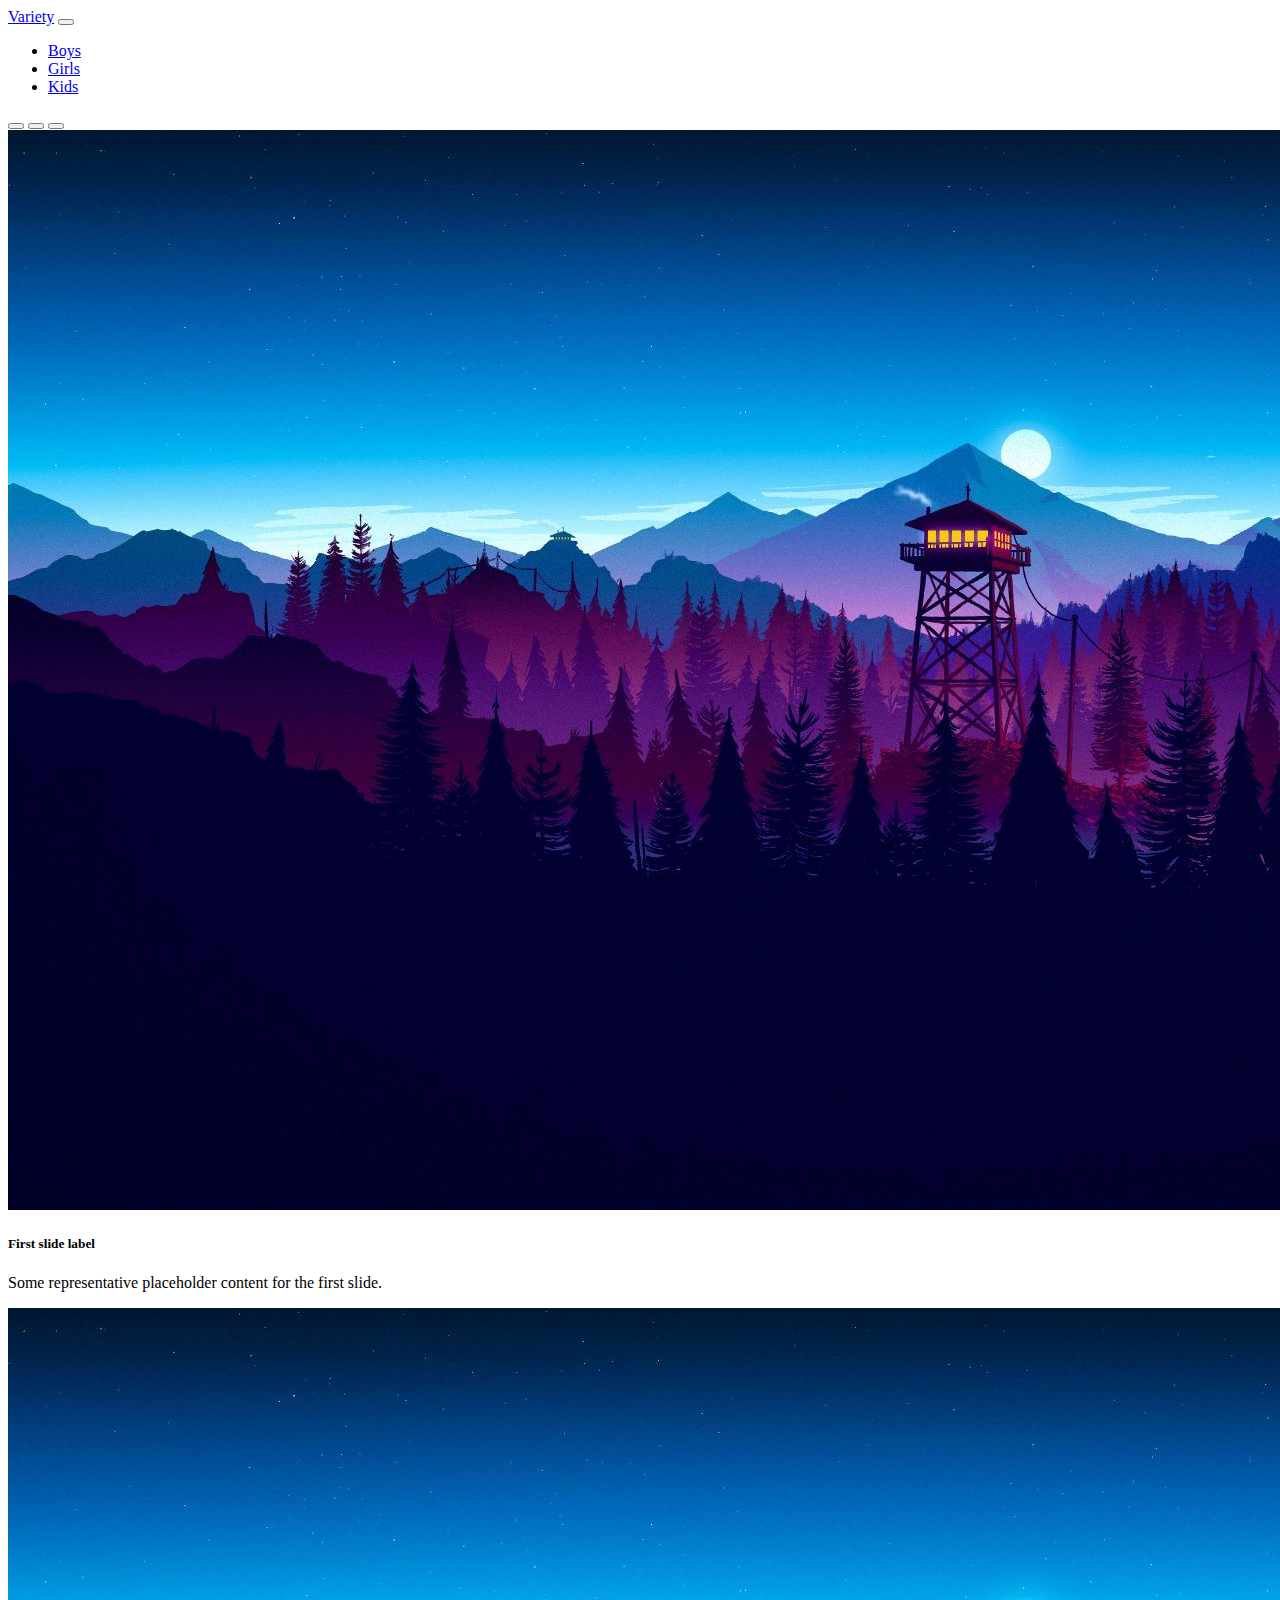
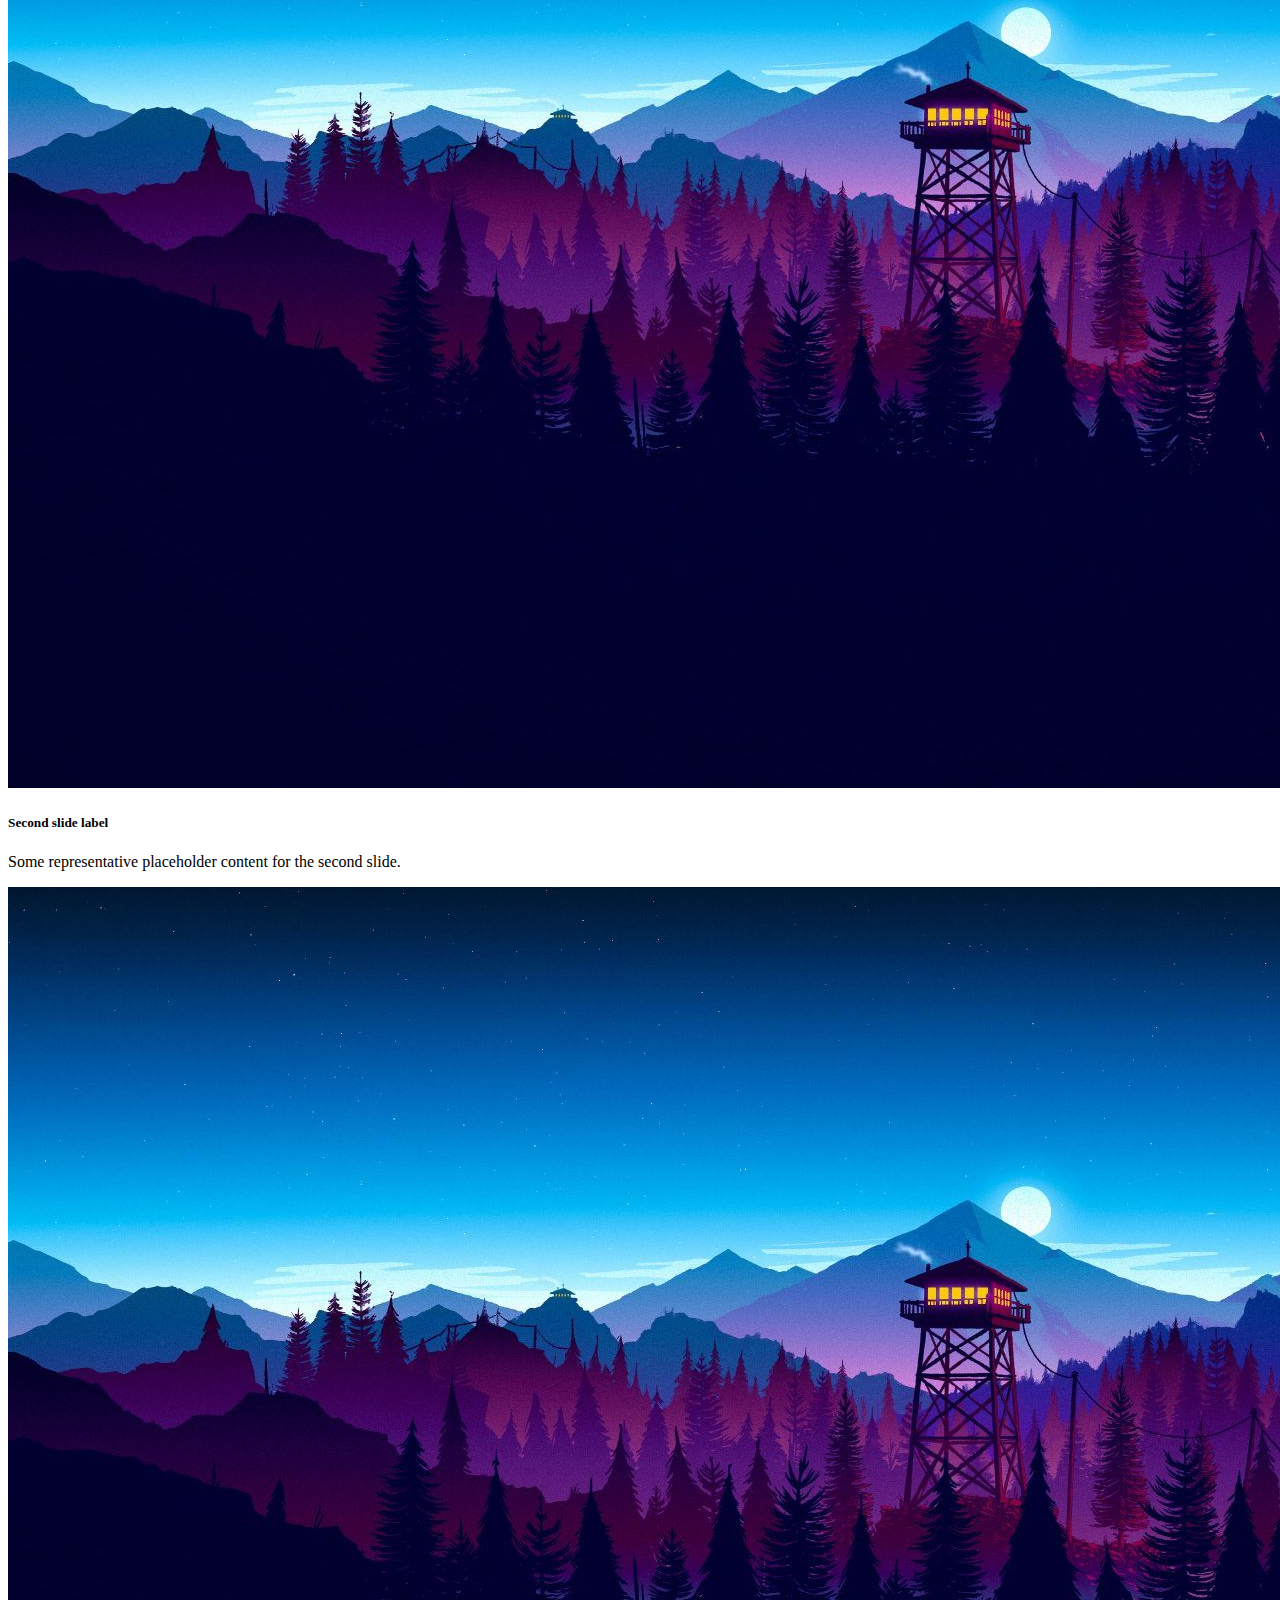
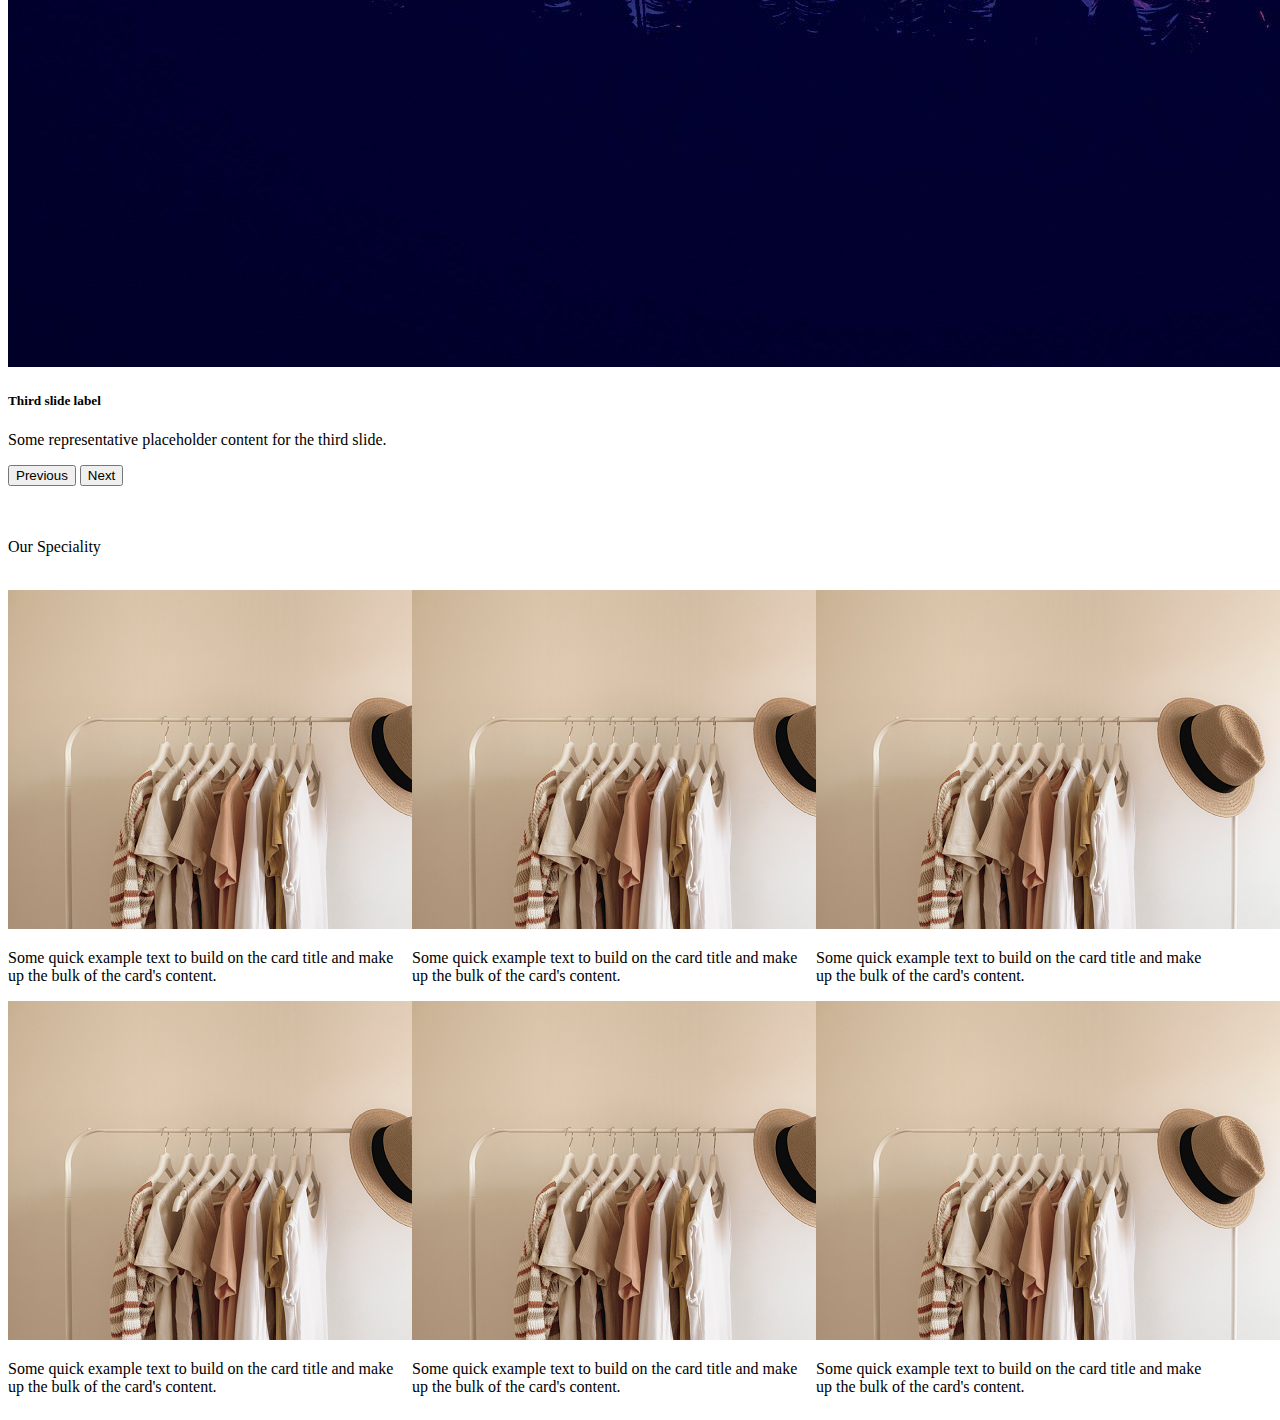
==== index.html @ b8c8141a "first commit" ====
<!doctype html>
<html lang="en">
  <head>
    <!-- Required meta tags -->
    <meta charset="utf-8">
    <meta name="viewport" content="width=device-width, initial-scale=1">

    <!-- Bootstrap CSS -->
    <link href="https://cdn.jsdelivr.net/npm/bootstrap@5.0.2/dist/css/bootstrap.min.css" rel="stylesheet" integrity="sha384-EVSTQN3/azprG1Anm3QDgpJLIm9Nao0Yz1ztcQTwFspd3yD65VohhpuuCOmLASjC" crossorigin="anonymous">
    <link rel="stylesheet" href="./css/style.css">
    <title>Hello, world!</title>
  </head>
  <body>

    <nav class="navbar navbar-expand-lg navbar-light bg-light">
        <div class="container-fluid">
          <a class="navbar-brand" href="#">Variety</a>
          <button class="navbar-toggler" type="button" data-bs-toggle="collapse" data-bs-target="#navbarSupportedContent" aria-controls="navbarSupportedContent" aria-expanded="false" aria-label="Toggle navigation">
            <span class="navbar-toggler-icon"></span>
          </button>
          <div class="collapse navbar-collapse float-right" id="navbarSupportedContent">
            <ul class="navbar-nav me-auto mb-2 mb-lg-0">
              <li class="nav-item">
                <a class="nav-link active" aria-current="page" href="#">Boys</a>
              </li>
              <li class="nav-item">
                <a class="nav-link active" aria-current="page" href="#">Girls</a>
              </li>
              <li class="nav-item">
                <a class="nav-link active" aria-current="page" href="#">Kids</a>
              </li>
            </ul>
          </div>
        </div>
      </nav>

    <div id="carouselExampleCaptions" class="carousel slide" data-bs-ride="carousel">
        <div class="carousel-indicators">
          <button type="button" data-bs-target="#carouselExampleCaptions" data-bs-slide-to="0" class="active" aria-current="true" aria-label="Slide 1"></button>
          <button type="button" data-bs-target="#carouselExampleCaptions" data-bs-slide-to="1" aria-label="Slide 2"></button>
          <button type="button" data-bs-target="#carouselExampleCaptions" data-bs-slide-to="2" aria-label="Slide 3"></button>
        </div>
        <div class="carousel-inner">
          <div class="carousel-item active">
            <img src="./images/Slide 1.jpg" class="d-block w-100" alt="...">
            <div class="carousel-caption d-none d-md-block">
              <h5>First slide label</h5>
              <p>Some representative placeholder content for the first slide.</p>
            </div>
          </div>
          <div class="carousel-item">
            <img src="./images/Slide 1.jpg" class="d-block w-100" alt="...">
            <div class="carousel-caption d-none d-md-block">
              <h5>Second slide label</h5>
              <p>Some representative placeholder content for the second slide.</p>
            </div>
          </div>
          <div class="carousel-item">
            <img src="./images/Slide 1.jpg" class="d-block w-100" alt="...">
            <div class="carousel-caption d-none d-md-block">
              <h5>Third slide label</h5>
              <p>Some representative placeholder content for the third slide.</p>
            </div>
          </div>
        </div>
        <button class="carousel-control-prev" type="button" data-bs-target="#carouselExampleCaptions" data-bs-slide="prev">
          <span class="carousel-control-prev-icon" aria-hidden="true"></span>
          <span class="visually-hidden">Previous</span>
        </button>
        <button class="carousel-control-next" type="button" data-bs-target="#carouselExampleCaptions" data-bs-slide="next">
          <span class="carousel-control-next-icon" aria-hidden="true"></span>
          <span class="visually-hidden">Next</span>
        </button>
      </div>

      <br><br>

      <div class="container">
        <p class="h1 text-center">Our Speciality</p> 
        <br>
        <div class="speciality">
            <div class="card" style="width: 25rem;">
                <img src="./images/clothes.jpg" class="card-img-top" alt="...">
                <div class="card-body">
                    <p class="card-text">Some quick example text to build on the card title and make up the bulk of the card's content.</p>
                </div>
            </div>

            <div class="card" style="width: 25rem;">
                <img src="./images/clothes.jpg" class="card-img-top" alt="...">
                <div class="card-body">
                    <p class="card-text">Some quick example text to build on the card title and make up the bulk of the card's content.</p>
                </div>
            </div>

            <div class="card" style="width: 25rem;">
                <img src="./images/clothes.jpg" class="card-img-top" alt="...">
                <div class="card-body">
                    <p class="card-text">Some quick example text to build on the card title and make up the bulk of the card's content.</p>
                </div>
            </div>

            <div class="card" style="width: 25rem;">
                <img src="./images/clothes.jpg" class="card-img-top" alt="...">
                <div class="card-body">
                    <p class="card-text">Some quick example text to build on the card title and make up the bulk of the card's content.</p>
                </div>
            </div>

            <div class="card" style="width: 25rem;">
                <img src="./images/clothes.jpg" class="card-img-top" alt="...">
                <div class="card-body">
                    <p class="card-text">Some quick example text to build on the card title and make up the bulk of the card's content.</p>
                </div>
            </div>

            <div class="card" style="width: 25rem;">
                <img src="./images/clothes.jpg" class="card-img-top" alt="...">
                <div class="card-body">
                    <p class="card-text">Some quick example text to build on the card title and make up the bulk of the card's content.</p>
                </div>
            </div>
        </div>
      </div> 

    <!-- Optional JavaScript; choose one of the two! -->

    <!-- Option 1: Bootstrap Bundle with Popper -->
    <script src="https://cdn.jsdelivr.net/npm/bootstrap@5.0.2/dist/js/bootstrap.bundle.min.js" integrity="sha384-MrcW6ZMFYlzcLA8Nl+NtUVF0sA7MsXsP1UyJoMp4YLEuNSfAP+JcXn/tWtIaxVXM" crossorigin="anonymous"></script>

    <!-- Option 2: Separate Popper and Bootstrap JS -->
    <!--
    <script src="https://cdn.jsdelivr.net/npm/@popperjs/core@2.9.2/dist/umd/popper.min.js" integrity="sha384-IQsoLXl5PILFhosVNubq5LC7Qb9DXgDA9i+tQ8Zj3iwWAwPtgFTxbJ8NT4GN1R8p" crossorigin="anonymous"></script>
    <script src="https://cdn.jsdelivr.net/npm/bootstrap@5.0.2/dist/js/bootstrap.min.js" integrity="sha384-cVKIPhGWiC2Al4u+LWgxfKTRIcfu0JTxR+EQDz/bgldoEyl4H0zUF0QKbrJ0EcQF" crossorigin="anonymous"></script>
    -->
  </body>
</html>
---- css/style.css ----
.card{
    display: inline-block;
}
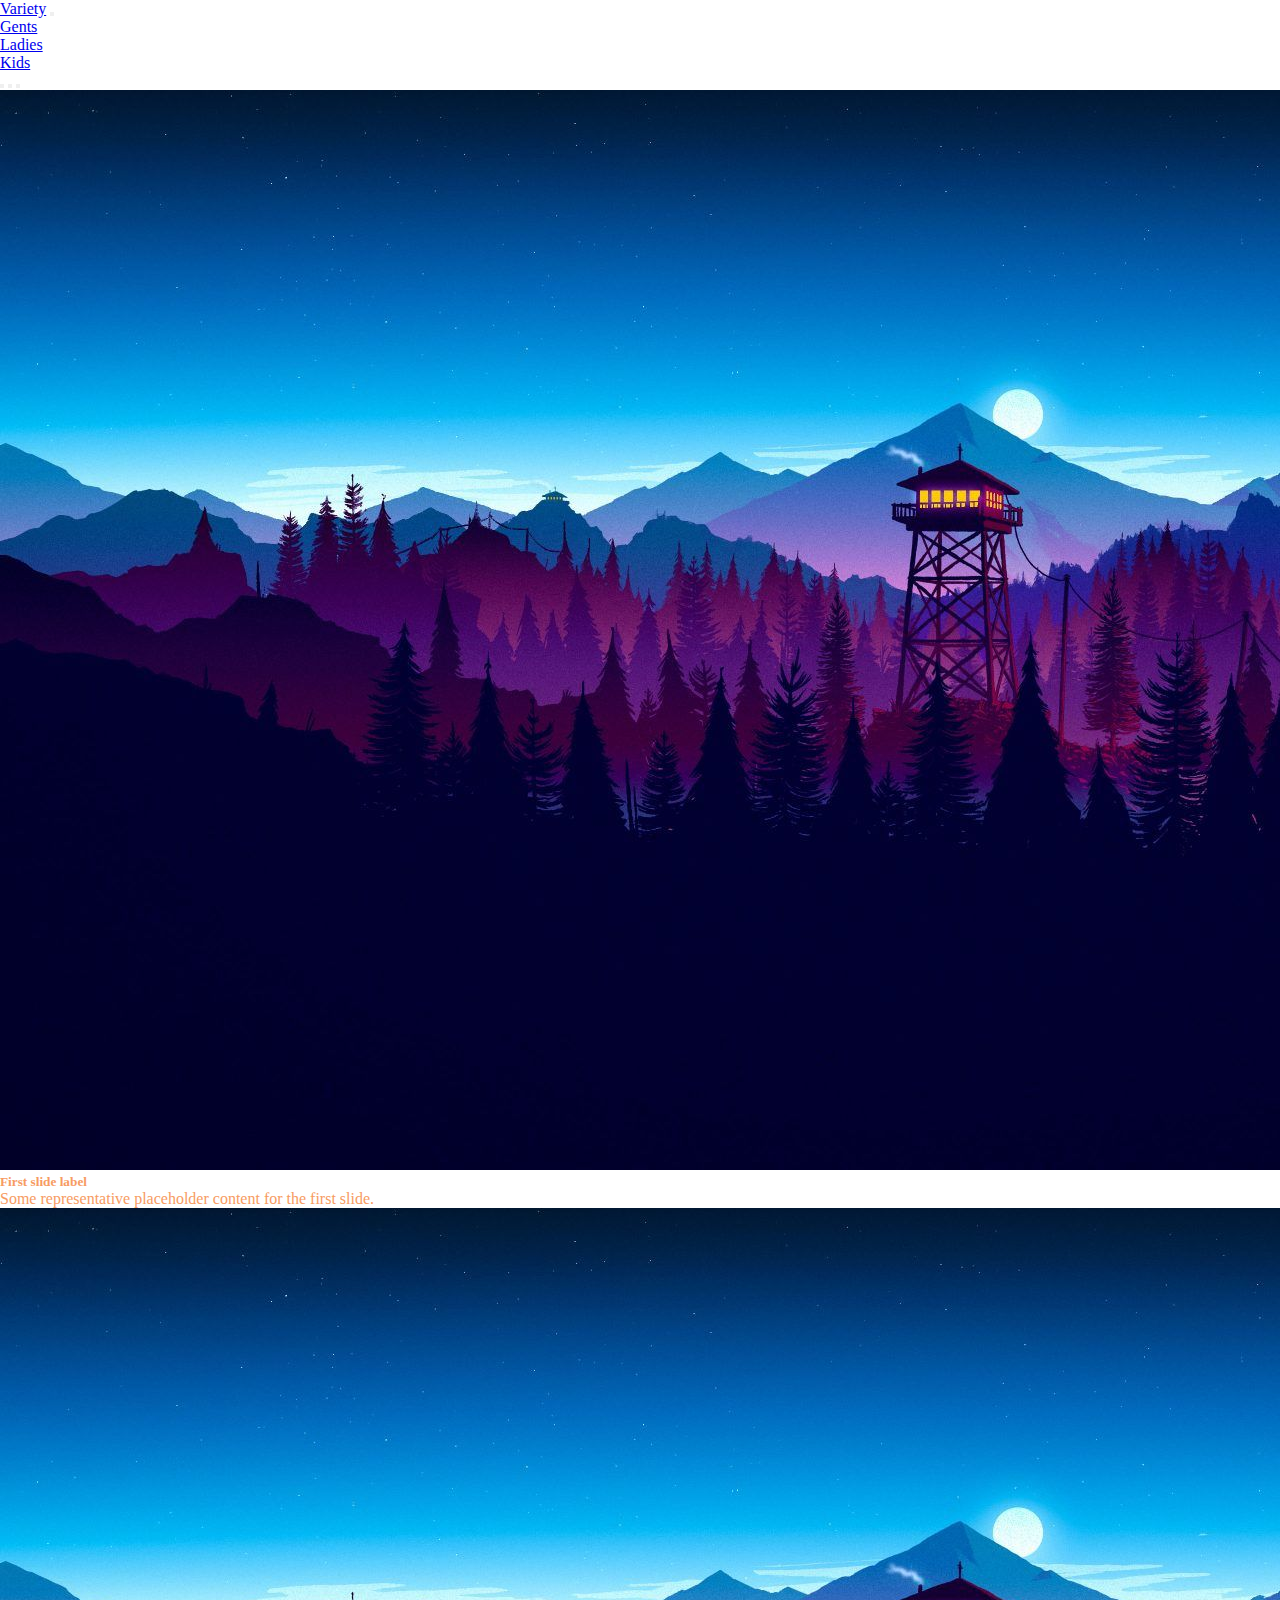
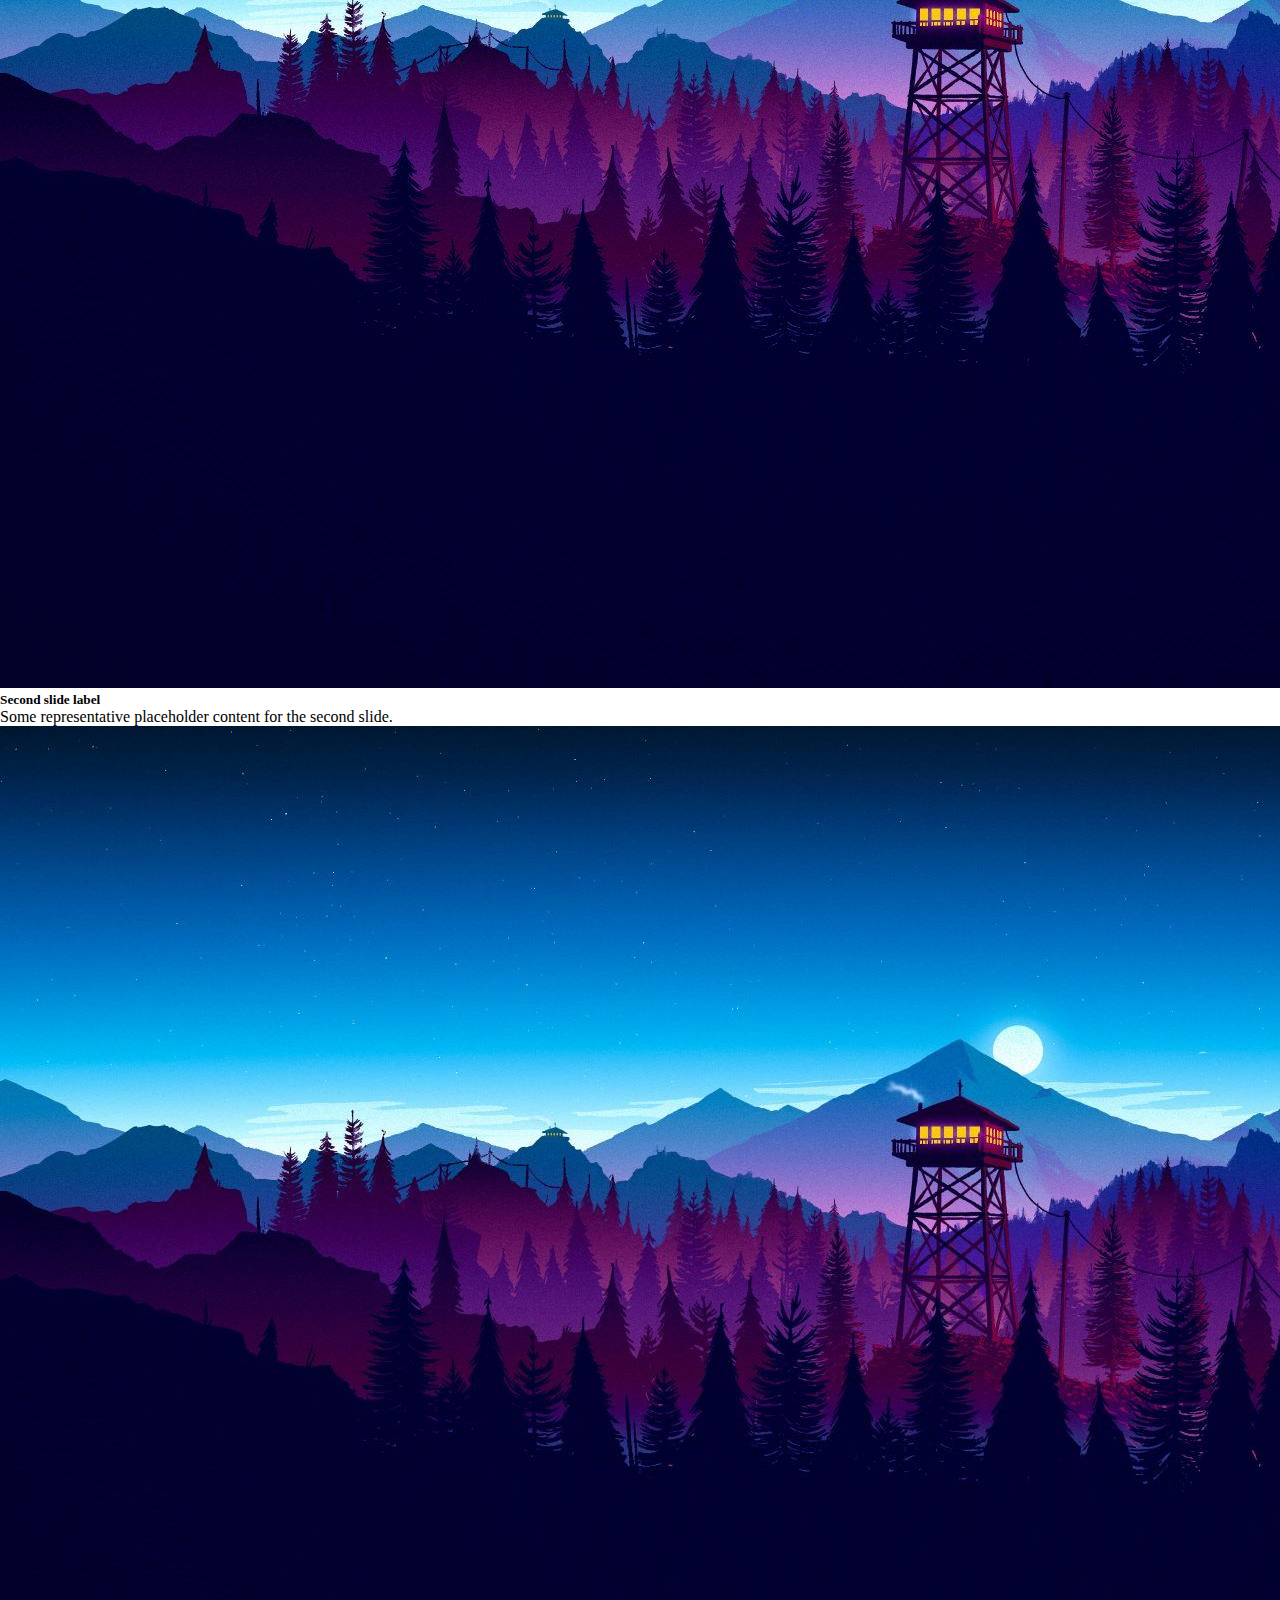
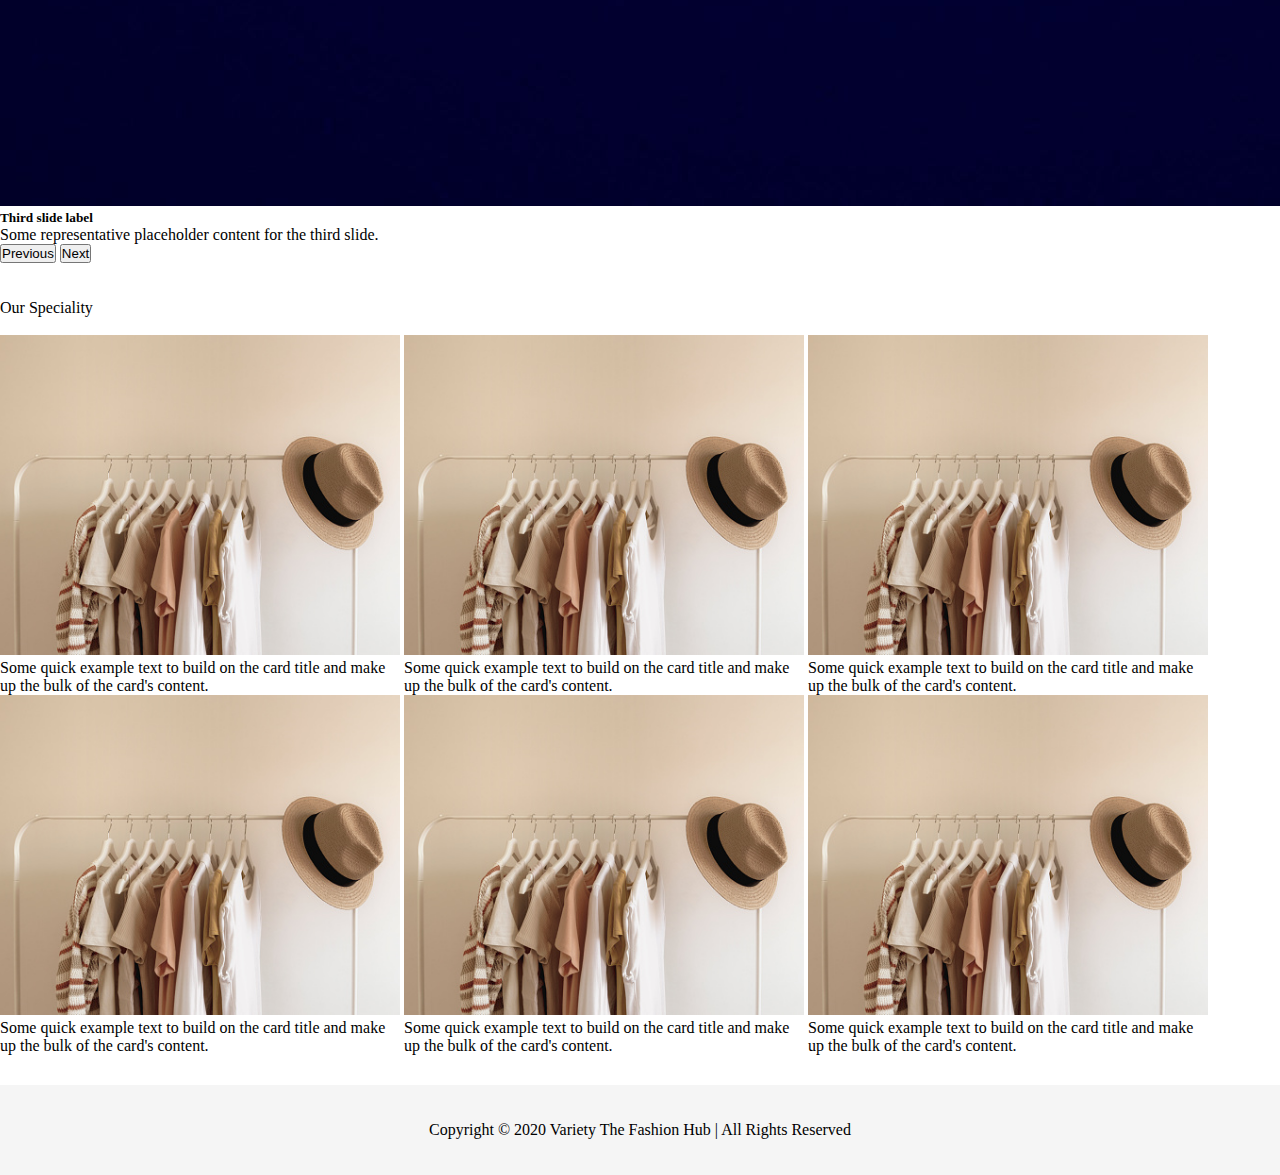
==== commit be5c2ab6: "gents section edit" ====
--- a/index.html
+++ b/index.html
@@ -8,10 +8,14 @@
     <!-- Bootstrap CSS -->
     <link href="https://cdn.jsdelivr.net/npm/bootstrap@5.0.2/dist/css/bootstrap.min.css" rel="stylesheet" integrity="sha384-EVSTQN3/azprG1Anm3QDgpJLIm9Nao0Yz1ztcQTwFspd3yD65VohhpuuCOmLASjC" crossorigin="anonymous">
     <link rel="stylesheet" href="./css/style.css">
-    <title>Hello, world!</title>
+
+    
+    <script src="https://code.jquery.com/jquery-3.3.1.min.js"></script>
+    <title>Variety</title>
   </head>
   <body>
 
+  <!-- Navigation Bar -->
     <nav class="navbar navbar-expand-lg navbar-light bg-light">
         <div class="container-fluid">
           <a class="navbar-brand" href="#">Variety</a>
@@ -21,19 +25,20 @@
           <div class="collapse navbar-collapse float-right" id="navbarSupportedContent">
             <ul class="navbar-nav me-auto mb-2 mb-lg-0">
               <li class="nav-item">
-                <a class="nav-link active" aria-current="page" href="#">Boys</a>
+                <a class="nav-link" aria-current="page" href="./src/gents.html">Gents</a>
               </li>
               <li class="nav-item">
-                <a class="nav-link active" aria-current="page" href="#">Girls</a>
+                <a class="nav-link" aria-current="page" href="#">Ladies</a>
               </li>
               <li class="nav-item">
-                <a class="nav-link active" aria-current="page" href="#">Kids</a>
+                <a class="nav-link" aria-current="page" href="#">Kids</a>
               </li>
             </ul>
           </div>
         </div>
       </nav>
 
+    <!-- Carousel -->
     <div id="carouselExampleCaptions" class="carousel slide" data-bs-ride="carousel">
         <div class="carousel-indicators">
           <button type="button" data-bs-target="#carouselExampleCaptions" data-bs-slide-to="0" class="active" aria-current="true" aria-label="Slide 1"></button>
@@ -75,6 +80,7 @@
 
       <br><br>
 
+      <!-- Our Speciality section -->
       <div class="container">
         <p class="h1 text-center">Our Speciality</p> 
         <br>
@@ -123,6 +129,13 @@
         </div>
       </div> 
 
+    <!-- Copyrights section -->
+      <div class="container-fluid">
+        <div class="copyrights align-middle">
+          Copyright © 2020 Variety The Fashion Hub | All Rights Reserved
+        </div>
+      </div>
+
     <!-- Optional JavaScript; choose one of the two! -->
 
     <!-- Option 1: Bootstrap Bundle with Popper -->
--- a/css/style.css
+++ b/css/style.css
@@ -1,3 +1,56 @@
+*{
+    margin: 0px;
+    padding: 0px;
+}
+
 .card{
     display: inline-block;
-}+}
+
+.copyrights{
+    display: flex;
+    align-items: center;
+    justify-content: center;
+    margin-top: 30px;
+    height: 10vh;
+    background-color: rgb(245, 245, 245);
+}
+
+.active{
+    color: rgb(247, 155, 98);
+}
+
+.gents-wear{
+    display: flex;
+    flex-direction: column;
+    justify-content: center;
+    text-align: center;
+}
+
+.gents-wear .card-group{
+    display: flex;
+    flex-direction: row;
+    justify-content: space-between;
+    margin-top: 50px;
+}
+
+.gents-wear .card-group .card{
+    padding: 20px;
+    border: none;
+}
+
+.card-img-top {
+    width: 100%;
+    height: 25vw;
+    object-fit: cover;
+}
+
+.gents-wear .card-group .card .card-text{
+    
+    
+    height: 40px;
+    border: none;
+    margin: 20px 100px 0px 100px;
+    background-color: #ededed;
+}
+
